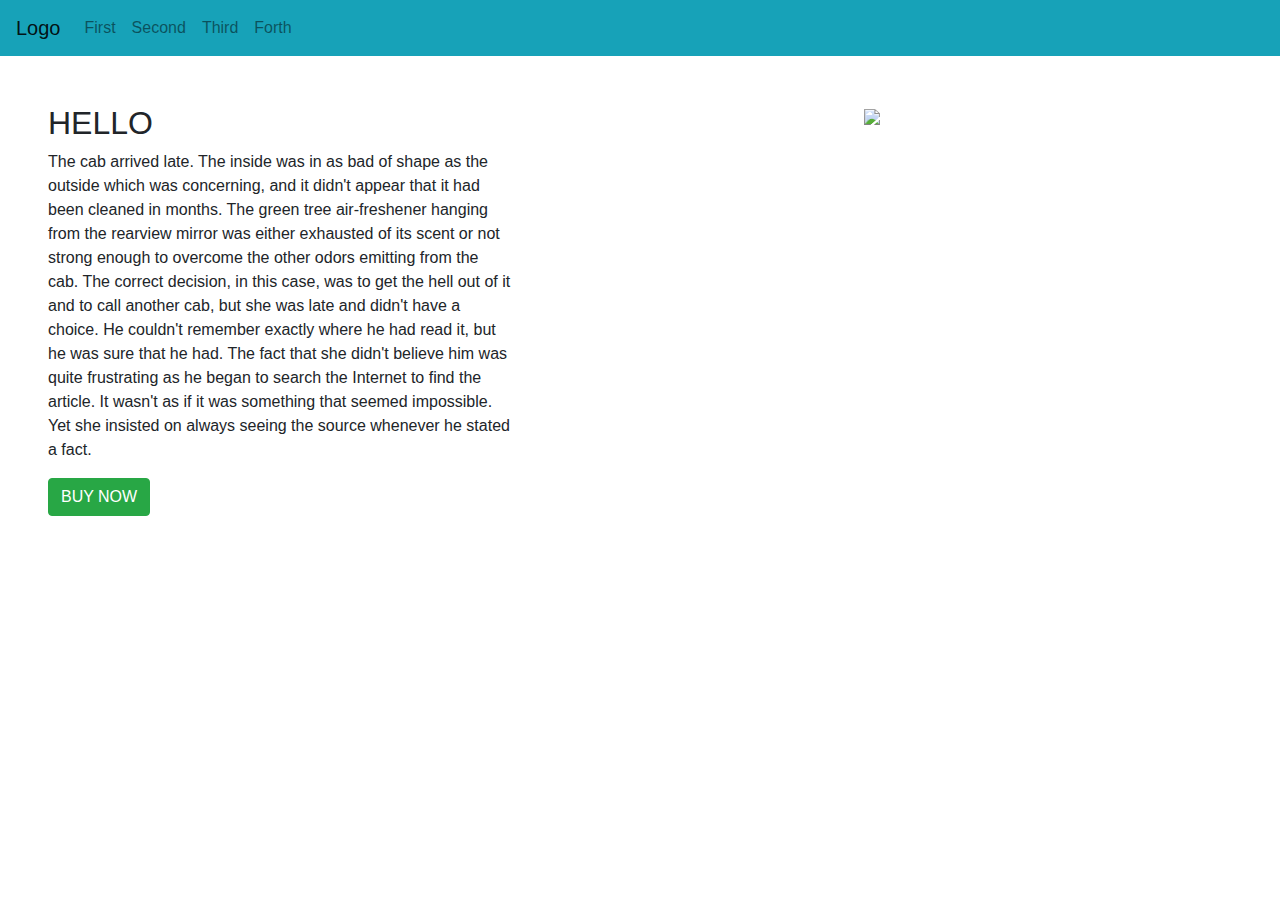
==== index.html @ 250e50c5 "7th october classroom activity.html" ====
<!DOCTYPE html>
<html lang="en">
<head>
    <meta charset="UTF-8" />

<meta name="viewport" content="width=device-width, initial-scale=1.0" />

<!-- Bootstrap CSS -->

<link rel="stylesheet" href="https://stackpath.bootstrapcdn.com/bootstrap/4.4.1/css/bootstrap.min.css" />

<!-- My CSS -->

<link rel="stylesheet" href="style.css" />

<!-- Font Awesome -->

<script src="https://kit.fontawesome.com/996973c893.js"></script>

<!-- Google Fonts -->

<link

href="https://fonts.googleapis.com/css2?family=Baloo+Tamma+2:wght@400;500;600;700;800&family=Roboto+Slab:wght@200;400;600;900&display=swap"

rel="stylesheet" />

<title>Portfolio</title>

</head>
<body>
    <nav class="navbar navbar-light bg-info navbar-expand-sm"
    style="background-color:#ECDFCC;">
        <a href="#" class="navbar-brand"> Logo </a>
        <ul class="navbar-nav">
            <li class="nav-item"> <a href="@"
                class="nav-link"> First </a> </li>
                <li class="nav-item"> <a href="@"
                    class="nav-link"> Second</a> </li>
                    <li class="nav-item"> <a href="@"
                        class="nav-link"> Third </a> </li>
                        <li class="nav-item"> <a href="@"
                            class="nav-link"> Forth </a> </li>
        </ul>
    </nav>
    
        <div class="container-fluid p-5 row">
            <div class="col">
<h2> HELLO </h2>
<p>The cab arrived late. The inside was in as bad of shape as the outside which was concerning, and it didn't appear that it had been cleaned in months.
     The green tree air-freshener hanging from the rearview mirror was either exhausted of its scent or not strong enough to overcome the other odors emitting from the cab.
      The correct decision, in this case, was to get the hell out of it and to call another cab, but she was late and didn't have a choice.
    He couldn't remember exactly where he had read it, but he was sure that he had.
     The fact that she didn't believe him was quite frustrating as he began to search the Internet to find the article. It wasn't as if it was something that seemed impossible. Yet she insisted on always seeing the source whenever he stated a fact.
    </p>
<button class="btn btn-success"> BUY NOW </button>
            </div>
            <div class="col-7 text-center">
                <img src="https://cdn-icons-png.flaticon.com/128/1921/1921048.png"
                style="width:50%;">
                            
                        
    </div>
</body>
</html>
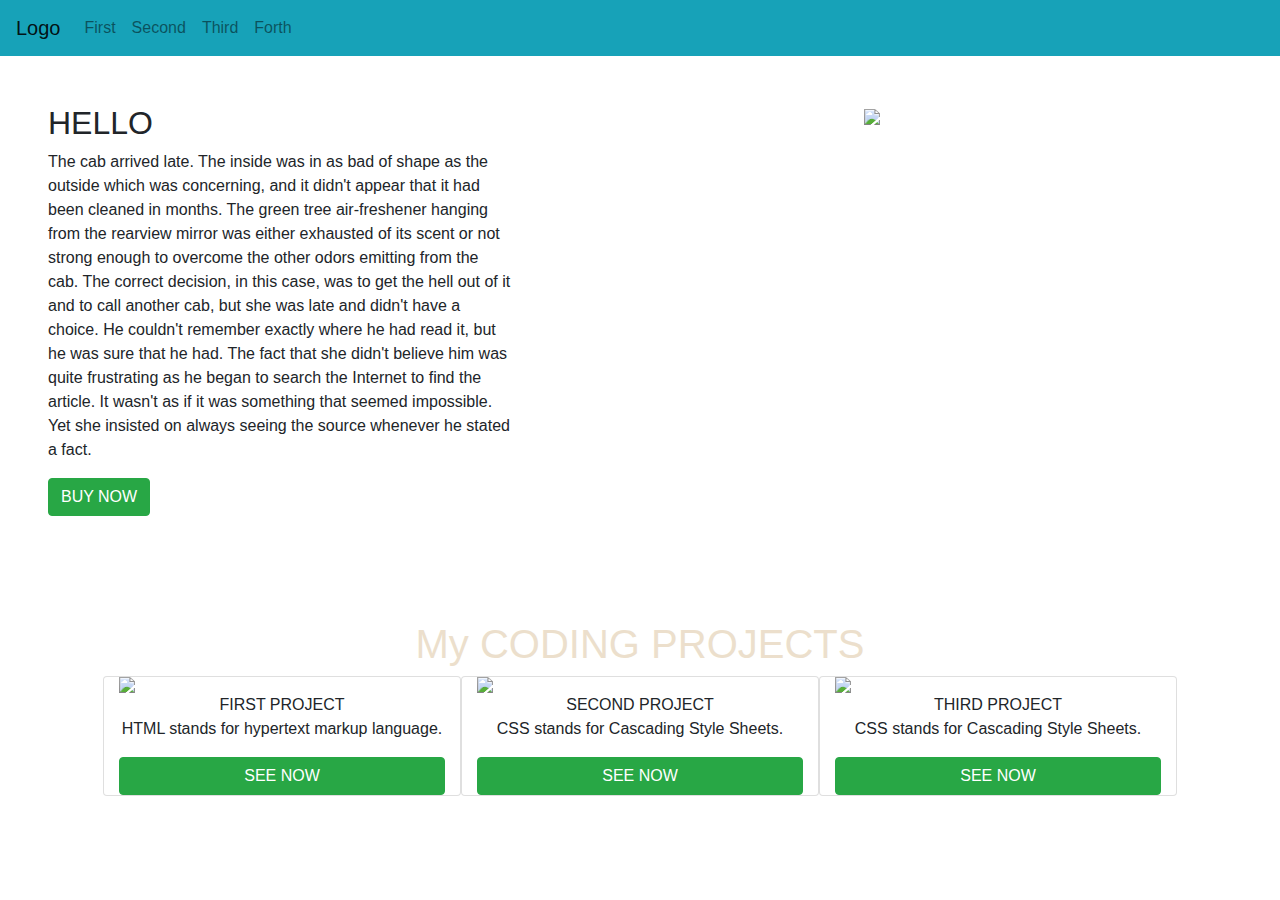
==== commit 893bddf5: "class project" ====
--- a/index.html
+++ b/index.html
@@ -57,9 +57,45 @@
             </div>
             <div class="col-7 text-center">
                 <img src="https://cdn-icons-png.flaticon.com/128/1921/1921048.png"
-                style="width:50%;">
+                style="width:60%;">
+                <div>
+                    
+                    
+                        
+                    </div>
+                </div>
+
                             
                         
     </div>
+    <div class="p-5 mt-2 text-center container"> 
+                    <h1 style="color:#ECDFCC;"> My CODING PROJECTS </h1>
+                    <div class="row text-center">
+                        <div class="col-4 card">
+                            <img src="https://cdn.pixabay.com/photo/2016/09/08/04/12/programmer-1653351_1280.png">
+                        
+                                    FIRST PROJECT
+                                
+                                <p> HTML stands for hypertext markup language.</p>
+                                <button class="btn btn-success"> SEE NOW </button>
+                            </div>
+
+                            <div class="col-4 card">
+                                <img src="https://cdn.pixabay.com/photo/2016/11/19/15/32/code-1839877_1280.jpg">
+                                
+                                        SECOND PROJECT
+                                    <p> CSS stands for Cascading Style Sheets.</p>
+                                    <button class="btn btn-success"> SEE NOW </button>
+                        </div>
+                        <div class="col-4 card">
+                            <img src="https://cdn.pixabay.com/photo/2016/11/23/14/45/coding-1853305_1280.jpg">
+                            
+                                    THIRD PROJECT
+                                <p> CSS stands for Cascading Style Sheets.</p>
+                                <button class="btn btn-success"> SEE NOW </button>
+                    </div>
+                        </div>
+                    </div>
+
 </body>
 </html>